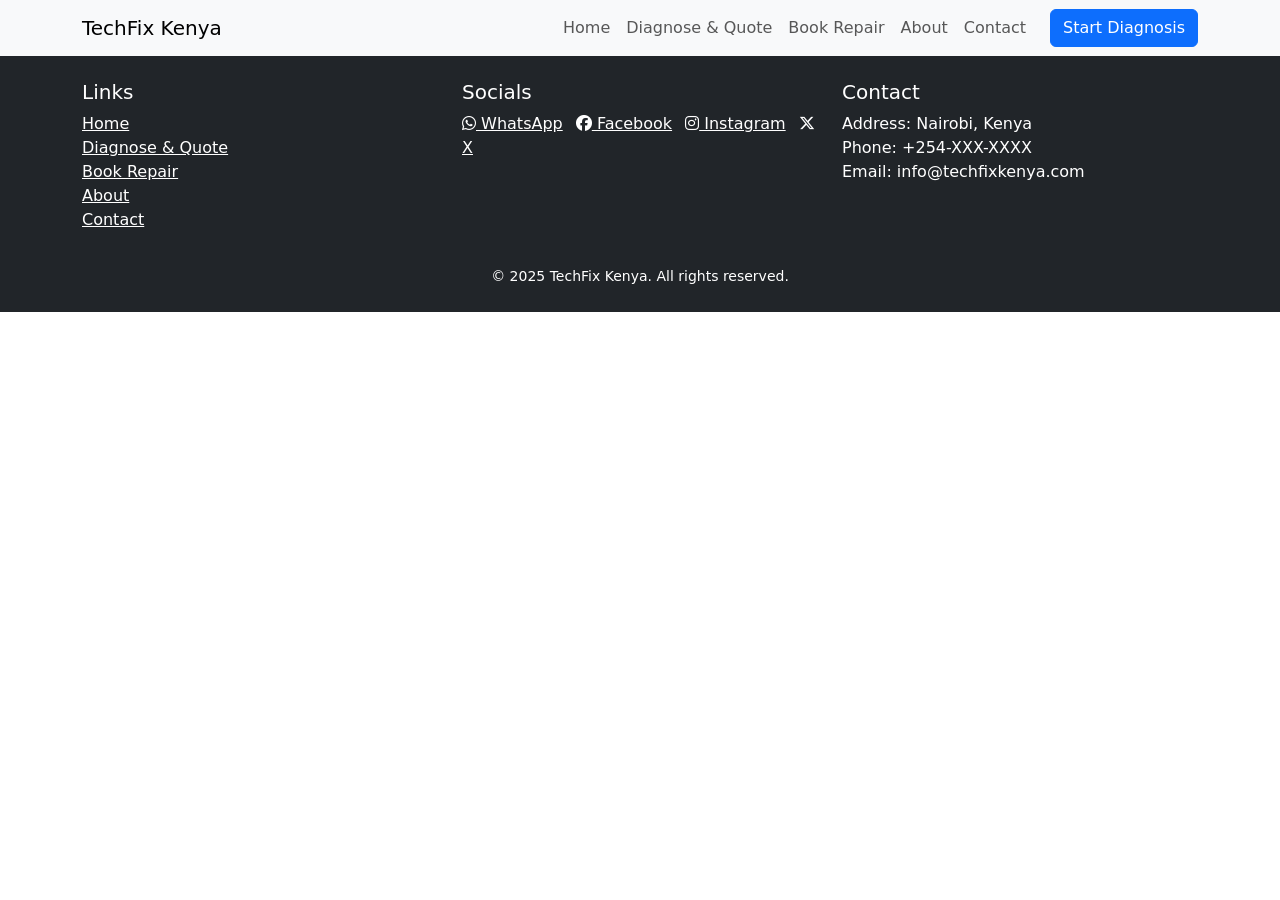
==== index.html @ 6a0a0a17 "created a reusable html strusture of the header and footer" ====
<!DOCTYPE html>
<html lang="en">
<head>
    <meta charset="UTF-8">
    <meta name="viewport" content="width=device-width, initial-scale=1.0">
    <title>TechFix Kenya - Laptop Repairs</title>
    <meta name="description" content="Fast and reliable laptop repairs in Kenya. Get instant quotes online.">
    <!-- Bootstrap CSS CDN -->
    <link href="https://cdn.jsdelivr.net/npm/bootstrap@5.3.3/dist/css/bootstrap.min.css" rel="stylesheet">
    <!-- Font Awesome CDN for icons -->
    <link href="https://cdnjs.cloudflare.com/ajax/libs/font-awesome/6.4.0/css/all.min.css" rel="stylesheet">
    <!-- Custom CSS -->
    <link rel="stylesheet" href="styles.css">
</head>
<body>
    <!-- Header -->
    <header class="navbar navbar-expand-lg navbar-light bg-light">
        <div class="container">
            <a class="navbar-brand" href="index.html">TechFix Kenya</a>
            <button class="navbar-toggler" type="button" data-bs-toggle="collapse" data-bs-target="#navbarNav">
                <span class="navbar-toggler-icon"></span>
            </button>
            <div class="collapse navbar-collapse" id="navbarNav">
                <ul class="navbar-nav ms-auto">
                    <li class="nav-item"><a class="nav-link" href="index.html">Home</a></li>
                    <li class="nav-item"><a class="nav-link" href="diagnose.html">Diagnose & Quote</a></li> <!-- Merged as per critique -->
                    <li class="nav-item"><a class="nav-link" href="book.html">Book Repair</a></li>
                    <li class="nav-item"><a class="nav-link" href="about.html">About</a></li>
                    <li class="nav-item"><a class="nav-link" href="contact.html">Contact</a></li>
                </ul>
                <a href="diagnose.html" class="btn btn-primary ms-3">Start Diagnosis</a> <!-- Highlighted CTA -->
            </div>
        </div>
    </header>

    <!-- Main Content Goes Here (page-specific) -->

    <!-- Footer -->
    <footer class="bg-dark text-white py-4">
        <div class="container">
            <div class="row">
                <div class="col-md-4">
                    <h5>Links</h5>
                    <ul class="list-unstyled">
                        <li><a href="index.html" class="text-white">Home</a></li>
                        <li><a href="diagnose.html" class="text-white">Diagnose & Quote</a></li>
                        <li><a href="book.html" class="text-white">Book Repair</a></li>
                        <li><a href="about.html" class="text-white">About</a></li>
                        <li><a href="contact.html" class="text-white">Contact</a></li>
                    </ul>
                </div>
                <div class="col-md-4">
                    <h5>Socials</h5>
                    <a href="https://wa.me/your-number" class="text-white me-2"><i class="fab fa-whatsapp"></i> WhatsApp</a>
                    <a href="#" class="text-white me-2"><i class="fab fa-facebook"></i> Facebook</a>
                    <a href="#" class="text-white me-2"><i class="fab fa-instagram"></i> Instagram</a>
                    <a href="#" class="text-white"><i class="fab fa-x-twitter"></i> X</a>
                </div>
                <div class="col-md-4">
                    <h5>Contact</h5>
                    <p>Address: Nairobi, Kenya<br>Phone: +254-XXX-XXXX<br>Email: info@techfixkenya.com</p>
                </div>
            </div>
            <div class="text-center mt-3">
                <small>&copy; 2025 TechFix Kenya. All rights reserved.</small>
            </div>
        </div>
    </footer>

    <!-- Bootstrap JS CDN -->
    <script src="https://cdn.jsdelivr.net/npm/bootstrap@5.3.3/dist/js/bootstrap.bundle.min.js"></script>
    <!-- Custom JS -->
    <script src="scripts.js"></script>
</body>
</html>
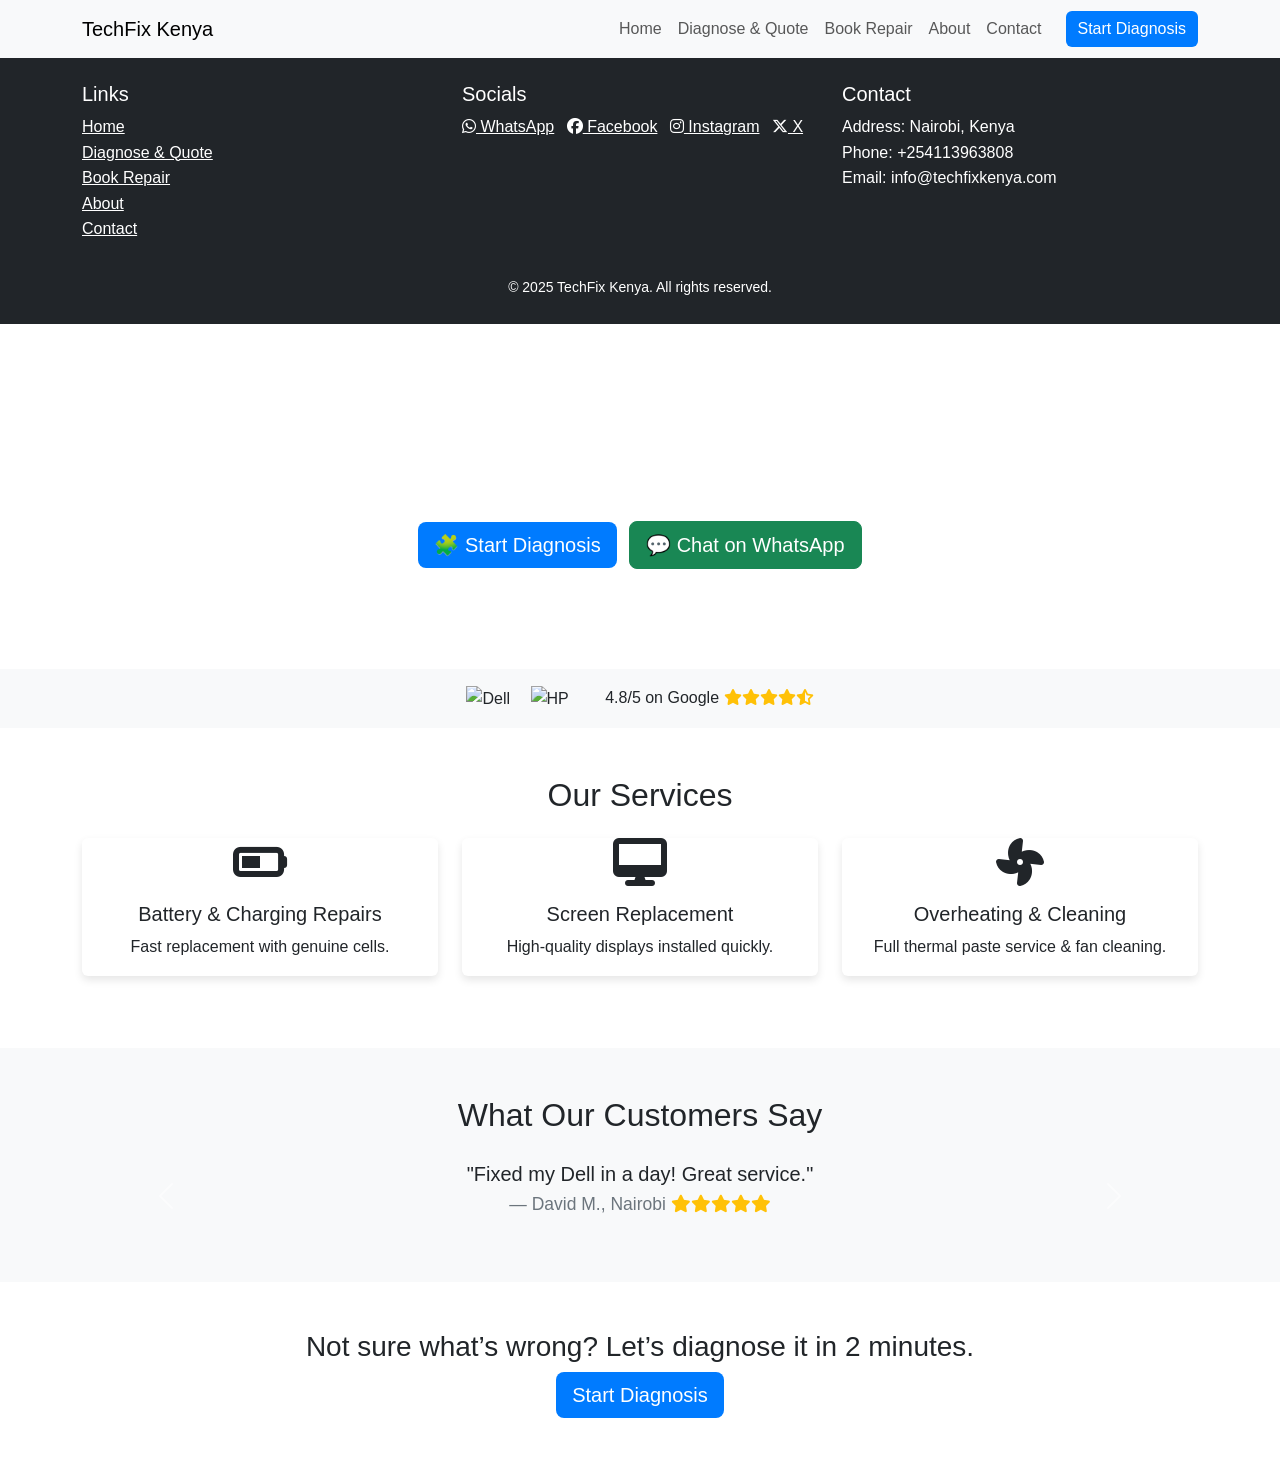
==== commit 7a3aeb8e: "populated the various files with basic snippets" ====
--- a/index.html
+++ b/index.html
@@ -58,7 +58,7 @@
                 </div>
                 <div class="col-md-4">
                     <h5>Contact</h5>
-                    <p>Address: Nairobi, Kenya<br>Phone: +254-XXX-XXXX<br>Email: info@techfixkenya.com</p>
+                    <p>Address: Nairobi, Kenya<br>Phone: +254113963808<br>Email: info@techfixkenya.com</p>
                 </div>
             </div>
             <div class="text-center mt-3">
@@ -71,5 +71,94 @@
     <script src="https://cdn.jsdelivr.net/npm/bootstrap@5.3.3/dist/js/bootstrap.bundle.min.js"></script>
     <!-- Custom JS -->
     <script src="scripts.js"></script>
+    <main>
+    <!-- Hero Section -->
+    <section class="hero">
+        <div class="container">
+            <h1>We Fix Laptops Fast — Get an Instant Quote Online.</h1>
+            <p>Describe your issue, know what’s wrong, and see repair costs before you visit.</p>
+            <a href="diagnose.html" class="btn btn-primary btn-lg me-2">🧩 Start Diagnosis</a>
+            <a href="https://wa.me/your-number" class="btn btn-success btn-lg">💬 Chat on WhatsApp</a>
+        </div>
+    </section>
+
+    <!-- Trust Bar (Bonus from critique) -->
+    <section class="bg-light py-3">
+        <div class="container text-center">
+            <img src="images/dell-logo.png" alt="Dell" width="50" class="me-3">
+            <img src="images/hp-logo.png" alt="HP" width="50" class="me-3">
+            <!-- Add more logos -->
+            <span class="ms-3">4.8/5 on Google <i class="fas fa-star text-warning"></i><i class="fas fa-star text-warning"></i><i class="fas fa-star text-warning"></i><i class="fas fa-star text-warning"></i><i class="fas fa-star-half-alt text-warning"></i></span>
+        </div>
+    </section>
+
+    <!-- Services Grid -->
+    <section class="py-5">
+        <div class="container">
+            <h2 class="text-center mb-4">Our Services</h2>
+            <div class="row services-grid">
+                <div class="col-md-4 mb-4">
+                    <div class="card">
+                        <i class="fas fa-battery-half fa-3x mb-3"></i>
+                        <h5>Battery & Charging Repairs</h5>
+                        <p>Fast replacement with genuine cells.</p> <!-- Added one-liner per critique -->
+                    </div>
+                </div>
+                <div class="col-md-4 mb-4">
+                    <div class="card">
+                        <i class="fas fa-desktop fa-3x mb-3"></i>
+                        <h5>Screen Replacement</h5>
+                        <p>High-quality displays installed quickly.</p>
+                    </div>
+                </div>
+                <div class="col-md-4 mb-4">
+                    <div class="card">
+                        <i class="fas fa-fan fa-3x mb-3"></i>
+                        <h5>Overheating & Cleaning</h5>
+                        <p>Full thermal paste service & fan cleaning.</p>
+                    </div>
+                </div>
+                <!-- Add the other 3 similarly -->
+            </div>
+        </div>
+    </section>
+
+    <!-- Customer Reviews (Simple Carousel with Bootstrap) -->
+    <section class="bg-light py-5">
+        <div class="container">
+            <h2 class="text-center mb-4">What Our Customers Say</h2>
+            <div id="reviewsCarousel" class="carousel slide" data-bs-ride="carousel">
+                <div class="carousel-inner">
+                    <div class="carousel-item active">
+                        <blockquote class="blockquote text-center">
+                            <p>"Fixed my Dell in a day! Great service."</p>
+                            <footer class="blockquote-footer">David M., Nairobi <i class="fas fa-star text-warning"></i><i class="fas fa-star text-warning"></i><i class="fas fa-star text-warning"></i><i class="fas fa-star text-warning"></i><i class="fas fa-star text-warning"></i></footer>
+                        </blockquote>
+                    </div>
+                    <!-- Add more items -->
+                </div>
+                <button class="carousel-control-prev" type="button" data-bs-target="#reviewsCarousel" data-bs-slide="prev">
+                    <span class="carousel-control-prev-icon" aria-hidden="true"></span>
+                    <span class="visually-hidden">Previous</span>
+                </button>
+                <button class="carousel-control-next" type="button" data-bs-target="#reviewsCarousel" data-bs-slide="next">
+                    <span class="carousel-control-next-icon" aria-hidden="true"></span>
+                    <span class="visually-hidden">Next</span>
+                </button>
+            </div>
+        </div>
+    </section>
+
+    <!-- CTA Section -->
+    <section class="py-5 text-center">
+        <div class="container">
+            <h3>Not sure what’s wrong? Let’s diagnose it in 2 minutes.</h3>
+            <a href="diagnose.html" class="btn btn-primary btn-lg">Start Diagnosis</a>
+        </div>
+    </section>
+
+    <!-- Floating CTA for mobile -->
+    <a href="diagnose.html" class="btn btn-primary floating-cta d-md-none">Start Diagnosis</a>
+</main>
 </body>
 </html>
--- a/styles.css
+++ b/styles.css
@@ -0,0 +1,41 @@
+/* General */
+body {
+    font-family: 'Arial', sans-serif;
+    line-height: 1.6;
+}
+
+/* Hero Section */
+.hero {
+    background: url('images/hero.jpg') no-repeat center/cover; /* Add a real image here */
+    color: white;
+    text-align: center;
+    padding: 100px 0;
+}
+
+/* Buttons */
+.btn-primary {
+    background-color: #007bff; /* Blue */
+    border: none;
+}
+
+/* Services Grid */
+.services-grid .card {
+    text-align: center;
+    border: none;
+    box-shadow: 0 4px 8px rgba(0,0,0,0.1);
+}
+
+/* Floating CTA for mobile */
+@media (max-width: 768px) {
+    .floating-cta {
+        position: fixed;
+        bottom: 20px;
+        right: 20px;
+        z-index: 1000;
+    }
+}
+
+/* Add high contrast for mobile */
+a, button {
+    color: inherit; /* Inherit for better readability */
+}
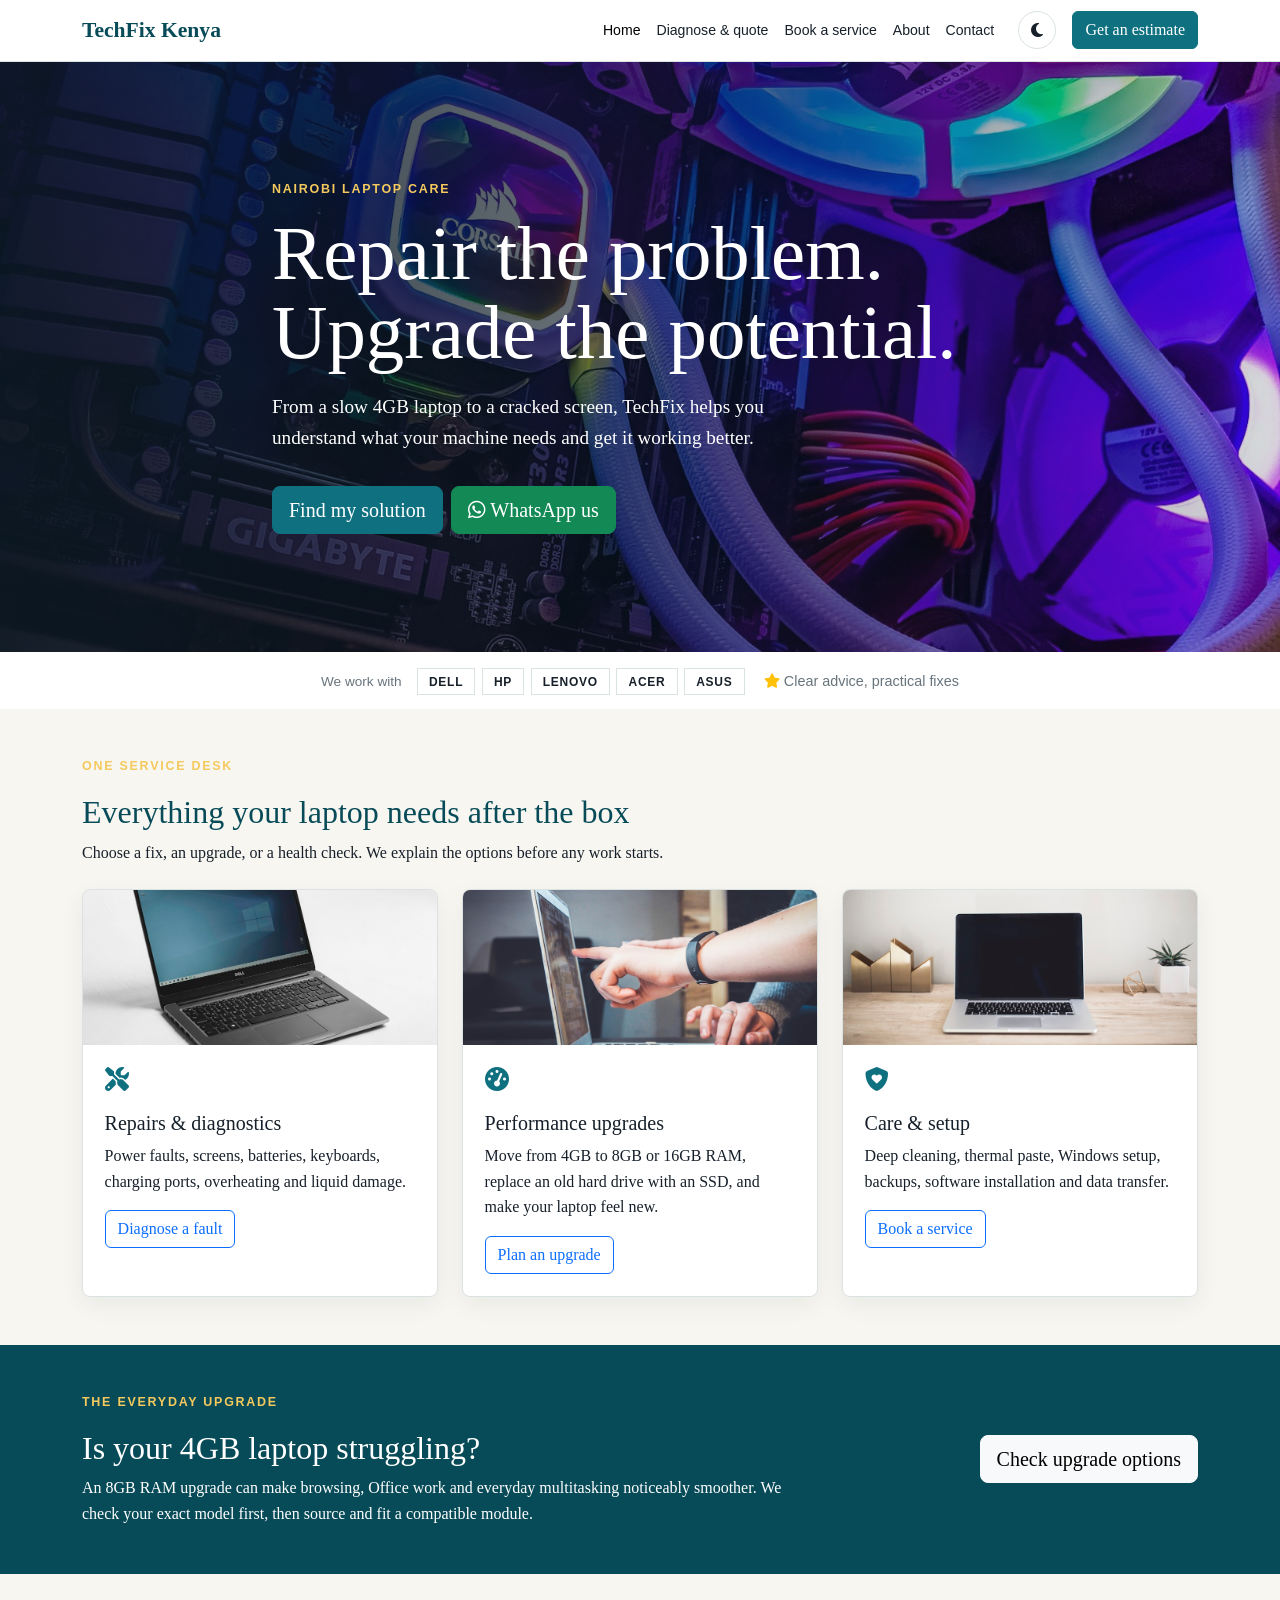
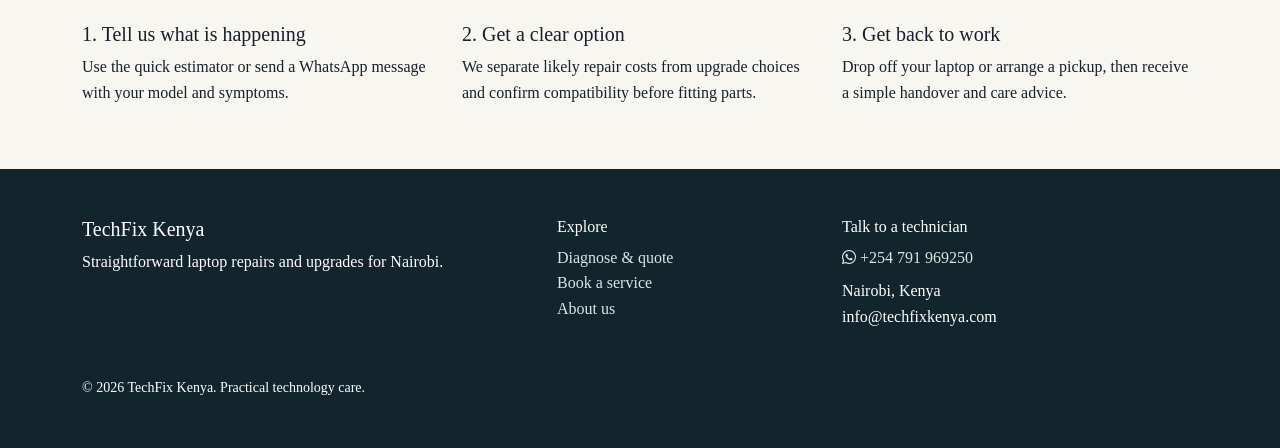
==== commit 17be5bd1: "Update TechFix Kenya website" ====
--- a/index.html
+++ b/index.html
@@ -1,164 +1,25 @@
-<!DOCTYPE html>
+<!doctype html>
 <html lang="en">
 <head>
-    <meta charset="UTF-8">
-    <meta name="viewport" content="width=device-width, initial-scale=1.0">
-    <title>TechFix Kenya - Laptop Repairs</title>
-    <meta name="description" content="Fast and reliable laptop repairs in Kenya. Get instant quotes online.">
-    <!-- Bootstrap CSS CDN -->
+    <meta charset="utf-8"><meta name="viewport" content="width=device-width, initial-scale=1">
+    <title>TechFix Kenya | Repair, upgrade, and keep your laptop going</title>
+    <meta name="description" content="Laptop repairs, RAM and SSD upgrades, cleaning, data support and honest advice in Nairobi.">
     <link href="https://cdn.jsdelivr.net/npm/bootstrap@5.3.3/dist/css/bootstrap.min.css" rel="stylesheet">
-    <!-- Font Awesome CDN for icons -->
-    <link href="https://cdnjs.cloudflare.com/ajax/libs/font-awesome/6.4.0/css/all.min.css" rel="stylesheet">
-    <!-- Custom CSS -->
-    <link rel="stylesheet" href="styles.css">
+    <link href="https://cdnjs.cloudflare.com/ajax/libs/font-awesome/6.4.0/css/all.min.css" rel="stylesheet"><link rel="stylesheet" href="styles.css">
 </head>
 <body>
-    <!-- Header -->
-    <header class="navbar navbar-expand-lg navbar-light bg-light">
-        <div class="container">
-            <a class="navbar-brand" href="index.html">TechFix Kenya</a>
-            <button class="navbar-toggler" type="button" data-bs-toggle="collapse" data-bs-target="#navbarNav">
-                <span class="navbar-toggler-icon"></span>
-            </button>
-            <div class="collapse navbar-collapse" id="navbarNav">
-                <ul class="navbar-nav ms-auto">
-                    <li class="nav-item"><a class="nav-link" href="index.html">Home</a></li>
-                    <li class="nav-item"><a class="nav-link" href="diagnose.html">Diagnose & Quote</a></li> <!-- Merged as per critique -->
-                    <li class="nav-item"><a class="nav-link" href="book.html">Book Repair</a></li>
-                    <li class="nav-item"><a class="nav-link" href="about.html">About</a></li>
-                    <li class="nav-item"><a class="nav-link" href="contact.html">Contact</a></li>
-                </ul>
-                <a href="diagnose.html" class="btn btn-primary ms-3">Start Diagnosis</a> <!-- Highlighted CTA -->
-            </div>
-        </div>
-    </header>
-
-    <!-- Main Content Goes Here (page-specific) -->
-
-    <!-- Footer -->
-    <footer class="bg-dark text-white py-4">
-        <div class="container">
-            <div class="row">
-                <div class="col-md-4">
-                    <h5>Links</h5>
-                    <ul class="list-unstyled">
-                        <li><a href="index.html" class="text-white">Home</a></li>
-                        <li><a href="diagnose.html" class="text-white">Diagnose & Quote</a></li>
-                        <li><a href="book.html" class="text-white">Book Repair</a></li>
-                        <li><a href="about.html" class="text-white">About</a></li>
-                        <li><a href="contact.html" class="text-white">Contact</a></li>
-                    </ul>
-                </div>
-                <div class="col-md-4">
-                    <h5>Socials</h5>
-                    <a href="https://wa.me/your-number" class="text-white me-2"><i class="fab fa-whatsapp"></i> WhatsApp</a>
-                    <a href="#" class="text-white me-2"><i class="fab fa-facebook"></i> Facebook</a>
-                    <a href="#" class="text-white me-2"><i class="fab fa-instagram"></i> Instagram</a>
-                    <a href="#" class="text-white"><i class="fab fa-x-twitter"></i> X</a>
-                </div>
-                <div class="col-md-4">
-                    <h5>Contact</h5>
-                    <p>Address: Nairobi, Kenya<br>Phone: +254113963808<br>Email: info@techfixkenya.com</p>
-                </div>
-            </div>
-            <div class="text-center mt-3">
-                <small>&copy; 2025 TechFix Kenya. All rights reserved.</small>
-            </div>
-        </div>
-    </footer>
-
-    <!-- Bootstrap JS CDN -->
-    <script src="https://cdn.jsdelivr.net/npm/bootstrap@5.3.3/dist/js/bootstrap.bundle.min.js"></script>
-    <!-- Custom JS -->
-    <script src="scripts.js"></script>
-    <main>
-    <!-- Hero Section -->
-    <section class="hero">
-        <div class="container">
-            <h1>We Fix Laptops Fast — Get an Instant Quote Online.</h1>
-            <p>Describe your issue, know what’s wrong, and see repair costs before you visit.</p>
-            <a href="diagnose.html" class="btn btn-primary btn-lg me-2">🧩 Start Diagnosis</a>
-            <a href="https://wa.me/your-number" class="btn btn-success btn-lg">💬 Chat on WhatsApp</a>
-        </div>
-    </section>
-
-    <!-- Trust Bar (Bonus from critique) -->
-    <section class="bg-light py-3">
-        <div class="container text-center">
-            <img src="images/dell-logo.png" alt="Dell" width="50" class="me-3">
-            <img src="images/hp-logo.png" alt="HP" width="50" class="me-3">
-            <!-- Add more logos -->
-            <span class="ms-3">4.8/5 on Google <i class="fas fa-star text-warning"></i><i class="fas fa-star text-warning"></i><i class="fas fa-star text-warning"></i><i class="fas fa-star text-warning"></i><i class="fas fa-star-half-alt text-warning"></i></span>
-        </div>
-    </section>
-
-    <!-- Services Grid -->
-    <section class="py-5">
-        <div class="container">
-            <h2 class="text-center mb-4">Our Services</h2>
-            <div class="row services-grid">
-                <div class="col-md-4 mb-4">
-                    <div class="card">
-                        <i class="fas fa-battery-half fa-3x mb-3"></i>
-                        <h5>Battery & Charging Repairs</h5>
-                        <p>Fast replacement with genuine cells.</p> <!-- Added one-liner per critique -->
-                    </div>
-                </div>
-                <div class="col-md-4 mb-4">
-                    <div class="card">
-                        <i class="fas fa-desktop fa-3x mb-3"></i>
-                        <h5>Screen Replacement</h5>
-                        <p>High-quality displays installed quickly.</p>
-                    </div>
-                </div>
-                <div class="col-md-4 mb-4">
-                    <div class="card">
-                        <i class="fas fa-fan fa-3x mb-3"></i>
-                        <h5>Overheating & Cleaning</h5>
-                        <p>Full thermal paste service & fan cleaning.</p>
-                    </div>
-                </div>
-                <!-- Add the other 3 similarly -->
-            </div>
-        </div>
-    </section>
-
-    <!-- Customer Reviews (Simple Carousel with Bootstrap) -->
-    <section class="bg-light py-5">
-        <div class="container">
-            <h2 class="text-center mb-4">What Our Customers Say</h2>
-            <div id="reviewsCarousel" class="carousel slide" data-bs-ride="carousel">
-                <div class="carousel-inner">
-                    <div class="carousel-item active">
-                        <blockquote class="blockquote text-center">
-                            <p>"Fixed my Dell in a day! Great service."</p>
-                            <footer class="blockquote-footer">David M., Nairobi <i class="fas fa-star text-warning"></i><i class="fas fa-star text-warning"></i><i class="fas fa-star text-warning"></i><i class="fas fa-star text-warning"></i><i class="fas fa-star text-warning"></i></footer>
-                        </blockquote>
-                    </div>
-                    <!-- Add more items -->
-                </div>
-                <button class="carousel-control-prev" type="button" data-bs-target="#reviewsCarousel" data-bs-slide="prev">
-                    <span class="carousel-control-prev-icon" aria-hidden="true"></span>
-                    <span class="visually-hidden">Previous</span>
-                </button>
-                <button class="carousel-control-next" type="button" data-bs-target="#reviewsCarousel" data-bs-slide="next">
-                    <span class="carousel-control-next-icon" aria-hidden="true"></span>
-                    <span class="visually-hidden">Next</span>
-                </button>
-            </div>
-        </div>
-    </section>
-
-    <!-- CTA Section -->
-    <section class="py-5 text-center">
-        <div class="container">
-            <h3>Not sure what’s wrong? Let’s diagnose it in 2 minutes.</h3>
-            <a href="diagnose.html" class="btn btn-primary btn-lg">Start Diagnosis</a>
-        </div>
-    </section>
-
-    <!-- Floating CTA for mobile -->
-    <a href="diagnose.html" class="btn btn-primary floating-cta d-md-none">Start Diagnosis</a>
+<header class="navbar navbar-expand-lg sticky-top"><div class="container"><a class="navbar-brand" href="index.html">TechFix Kenya</a><button class="navbar-toggler" data-bs-toggle="collapse" data-bs-target="#nav"><span class="navbar-toggler-icon"></span></button><nav id="nav" class="collapse navbar-collapse"><ul class="navbar-nav ms-auto"><li class="nav-item"><a class="nav-link active" href="index.html">Home</a></li><li class="nav-item"><a class="nav-link" href="diagnose.html">Diagnose & quote</a></li><li class="nav-item"><a class="nav-link" href="book.html">Book a service</a></li><li class="nav-item"><a class="nav-link" href="about.html">About</a></li><li class="nav-item"><a class="nav-link" href="contact.html">Contact</a></li></ul><button class="theme-toggle ms-lg-3 my-2 my-lg-0" type="button" data-theme-toggle aria-label="Switch to dark mode" title="Switch to dark mode"><i class="fas fa-moon"></i><i class="fas fa-sun"></i></button><a href="diagnose.html" class="btn btn-primary ms-lg-3">Get an estimate</a></nav></div></header>
+<main>
+<section class="hero"><div class="container hero-content"><p class="eyebrow">Nairobi laptop care</p><h1>Repair the problem. Upgrade the potential.</h1><p class="hero-copy">From a slow 4GB laptop to a cracked screen, TechFix helps you understand what your machine needs and get it working better.</p><a href="diagnose.html" class="btn btn-primary btn-lg me-2">Find my solution</a><a data-whatsapp="Hello TechFix Kenya, I would like advice about my laptop." class="btn btn-success btn-lg" href="#"><i class="fab fa-whatsapp"></i> WhatsApp us</a></div></section>
+<section class="bg-white py-3"><div class="container text-center"><span class="trust-label">We work with</span><span class="brand-pill">DELL</span><span class="brand-pill">HP</span><span class="brand-pill">LENOVO</span><span class="brand-pill">ACER</span><span class="brand-pill">ASUS</span><span class="rating ms-lg-3"><i class="fas fa-star text-warning"></i> Clear advice, practical fixes</span></div></section>
+<section class="py-5"><div class="container"><div class="section-heading mb-4"><p class="section-kicker">One service desk</p><h2>Everything your laptop needs after the box</h2><p>Choose a fix, an upgrade, or a health check. We explain the options before any work starts.</p></div><div class="row g-4">
+<div class="col-md-4"><article class="service-card"><img src="images/screen-repair.jpg" alt="Laptop screen being repaired" loading="lazy"><div class="card-body"><i class="fas fa-screwdriver-wrench"></i><h3 class="h5 mt-3">Repairs & diagnostics</h3><p>Power faults, screens, batteries, keyboards, charging ports, overheating and liquid damage.</p><a href="diagnose.html" class="btn btn-outline-primary">Diagnose a fault</a></div></article></div>
+<div class="col-md-4"><article class="service-card"><img src="images/diagnostics.jpg" alt="Laptop diagnostics workspace" loading="lazy"><div class="card-body"><i class="fas fa-gauge-high"></i><h3 class="h5 mt-3">Performance upgrades</h3><p>Move from 4GB to 8GB or 16GB RAM, replace an old hard drive with an SSD, and make your laptop feel new.</p><a href="diagnose.html" class="btn btn-outline-primary">Plan an upgrade</a></div></article></div>
+<div class="col-md-4"><article class="service-card"><img src="images/cleaning.jpg" alt="Technician cleaning a laptop" loading="lazy"><div class="card-body"><i class="fas fa-shield-heart"></i><h3 class="h5 mt-3">Care & setup</h3><p>Deep cleaning, thermal paste, Windows setup, backups, software installation and data transfer.</p><a href="book.html" class="btn btn-outline-primary">Book a service</a></div></article></div>
+</div></div></section>
+<section class="upgrade-band py-5"><div class="container"><div class="row align-items-center g-4"><div class="col-lg-8"><p class="section-kicker">The everyday upgrade</p><h2>Is your 4GB laptop struggling?</h2><p class="mb-0">An 8GB RAM upgrade can make browsing, Office work and everyday multitasking noticeably smoother. We check your exact model first, then source and fit a compatible module.</p></div><div class="col-lg-4 text-lg-end"><a href="diagnose.html" class="btn btn-light btn-lg">Check upgrade options</a></div></div></div></section>
+<section class="py-5"><div class="container"><div class="row g-4"><div class="col-md-4"><h3 class="h5">1. Tell us what is happening</h3><p>Use the quick estimator or send a WhatsApp message with your model and symptoms.</p></div><div class="col-md-4"><h3 class="h5">2. Get a clear option</h3><p>We separate likely repair costs from upgrade choices and confirm compatibility before fitting parts.</p></div><div class="col-md-4"><h3 class="h5">3. Get back to work</h3><p>Drop off your laptop or arrange a pickup, then receive a simple handover and care advice.</p></div></div></div></section>
 </main>
-</body>
-</html>+<footer class="text-white py-5"><div class="container"><div class="row g-4"><div class="col-md-5"><h2 class="h5">TechFix Kenya</h2><p class="mb-0">Straightforward laptop repairs and upgrades for Nairobi.</p></div><div class="col-md-3"><h2 class="h6">Explore</h2><a class="d-block" href="diagnose.html">Diagnose & quote</a><a class="d-block" href="book.html">Book a service</a><a class="d-block" href="about.html">About us</a></div><div class="col-md-4"><h2 class="h6">Talk to a technician</h2><a data-whatsapp="Hello TechFix Kenya, I would like to talk to a technician." href="#"><i class="fab fa-whatsapp"></i> +254 791 969250</a><p class="mt-2 mb-0">Nairobi, Kenya<br>info@techfixkenya.com</p></div></div><p class="small mt-5 mb-0">&copy; 2026 TechFix Kenya. Practical technology care.</p></div></footer>
+<a data-whatsapp="Hello TechFix Kenya, I would like help with my laptop." class="btn btn-success floating-cta d-md-none" href="#"><i class="fab fa-whatsapp"></i> WhatsApp</a><script src="https://cdn.jsdelivr.net/npm/bootstrap@5.3.3/dist/js/bootstrap.bundle.min.js"></script><script src="scripts.js"></script>
+</body></html>
--- a/styles.css
+++ b/styles.css
@@ -1,41 +1,73 @@
-/* General */
-body {
-    font-family: 'Arial', sans-serif;
-    line-height: 1.6;
+:root {
+    --ink: #17202a;
+    --muted: #68747c;
+    --teal: #0f7180;
+    --teal-dark: #084b58;
+    --yellow: #f4c95d;
+    --paper: #f7f6f1;
+    --line: #dbe2e2;
+    --surface: #ffffff;
+    --surface-muted: #e5eceb;
+    --shadow: rgba(14, 35, 49, .06);
 }
 
-/* Hero Section */
-.hero {
-    background: url('images/hero.jpg') no-repeat center/cover; /* Add a real image here */
-    color: white;
-    text-align: center;
-    padding: 100px 0;
+[data-theme="dark"] {
+    --ink: #edf5f3;
+    --muted: #aebfbd;
+    --teal: #65c5c7;
+    --teal-dark: #b4e2dd;
+    --paper: #101a1d;
+    --line: #304346;
+    --surface: #182528;
+    --surface-muted: #24373a;
+    --shadow: rgba(0, 0, 0, .24);
 }
 
-/* Buttons */
-.btn-primary {
-    background-color: #007bff; /* Blue */
-    border: none;
-}
-
-/* Services Grid */
-.services-grid .card {
-    text-align: center;
-    border: none;
-    box-shadow: 0 4px 8px rgba(0,0,0,0.1);
-}
-
-/* Floating CTA for mobile */
-@media (max-width: 768px) {
-    .floating-cta {
-        position: fixed;
-        bottom: 20px;
-        right: 20px;
-        z-index: 1000;
-    }
-}
-
-/* Add high contrast for mobile */
-a, button {
-    color: inherit; /* Inherit for better readability */
-}+body { background: var(--paper); color: var(--ink); font-family: Georgia, 'Times New Roman', serif; line-height: 1.6; }
+.navbar { background: var(--surface); border-bottom: 1px solid var(--line); }
+.navbar-brand { color: var(--teal-dark); font-size: 1.35rem; font-weight: 700; }
+.nav-link { color: var(--ink); font-family: Arial, sans-serif; font-size: .88rem; }
+.nav-link:hover, .nav-link.active { color: var(--teal); }
+.btn-primary { background: var(--teal); border-color: var(--teal); }
+.btn-primary:hover { background: var(--teal-dark); border-color: var(--teal-dark); color: #102023; }
+.btn-success { background: #138a55; border-color: #138a55; }
+.theme-toggle { width: 2.4rem; height: 2.4rem; display: inline-grid; place-items: center; padding: 0; border: 1px solid var(--line); border-radius: 50%; background: transparent; color: var(--ink); }
+.theme-toggle:hover { background: var(--surface-muted); color: var(--teal); }
+.theme-toggle .fa-sun { display: none; }
+[data-theme="dark"] .theme-toggle .fa-moon { display: none; }
+[data-theme="dark"] .theme-toggle .fa-sun { display: inline-block; }
+.bg-white { background-color: var(--surface) !important; }
+.text-muted, .form-text { color: var(--muted) !important; }
+.form-control, .form-select { background-color: var(--surface); border-color: var(--line); color: var(--ink); }
+.form-control::placeholder { color: var(--muted); }
+.form-control:focus, .form-select:focus { background-color: var(--surface); color: var(--ink); border-color: var(--teal); box-shadow: 0 0 0 .2rem rgba(15, 113, 128, .2); }
+.hero { min-height: 590px; display: flex; align-items: center; background: linear-gradient(90deg, rgba(11, 24, 35, .94), rgba(11, 24, 35, .55) 55%, rgba(11, 24, 35, .15)), url('images/hero.jpg') no-repeat 58% 38%/cover; color: white; padding: 110px 0; }
+.hero-content { max-width: 760px; }
+.hero h1 { font-size: clamp(2.7rem, 6vw, 5.2rem); line-height: 1.02; margin: 0 0 1.25rem; }
+.eyebrow, .section-kicker { color: var(--yellow); font-family: Arial, sans-serif; font-size: .78rem; font-weight: 700; letter-spacing: .14em; text-transform: uppercase; }
+.hero-copy { font-size: 1.2rem; max-width: 560px; margin-bottom: 2rem; }
+.section-heading { max-width: 680px; }
+.section-heading h1, .section-heading h2 { color: var(--teal-dark); }
+.service-card, .info-panel, .form-panel { background: var(--surface); border: 1px solid var(--line); border-radius: 8px; box-shadow: 0 8px 24px var(--shadow); }
+.service-card { height: 100%; overflow: hidden; transition: transform .25s ease, box-shadow .25s ease; }
+.service-card:hover { transform: translateY(-5px); box-shadow: 0 14px 28px var(--shadow); }
+.service-card img { width: 100%; height: 155px; object-fit: cover; }
+.service-card .card-body { padding: 1.35rem; }
+.service-card i { color: var(--teal); font-size: 1.5rem; }
+.upgrade-band { background: var(--teal-dark); color: white; }
+.upgrade-band h2 { color: white; }
+.trust-label, .brand-pill, .rating, label, .form-text { font-family: Arial, sans-serif; }
+.trust-label { color: var(--muted); font-size: .85rem; margin-right: .75rem; }
+.brand-pill { border: 1px solid var(--line); color: var(--ink); font-size: .75rem; font-weight: 700; letter-spacing: .06em; padding: .35rem .7rem; margin: .2rem; }
+.rating { color: var(--muted); font-size: .9rem; }
+.progress { height: 2rem; background: var(--surface-muted); }
+.progress-bar { background: var(--teal); font-family: Arial, sans-serif; }
+.step { display: none; }
+.step.active { display: block; animation: appear .3s ease; }
+.estimate { border-left: 4px solid var(--yellow); }
+footer { background: #12252c; }
+footer a { color: #d9e7e5; text-decoration: none; }
+footer a:hover { color: var(--yellow); }
+.floating-cta { position: fixed; bottom: 20px; right: 20px; z-index: 1000; }
+@keyframes appear { from { opacity: 0; transform: translateY(8px); } to { opacity: 1; transform: translateY(0); } }
+@media (max-width: 768px) { .hero { min-height: 620px; background-position: 68% center; } .hero h1 { font-size: 3rem; } .hero .btn { margin-bottom: .7rem; } }
